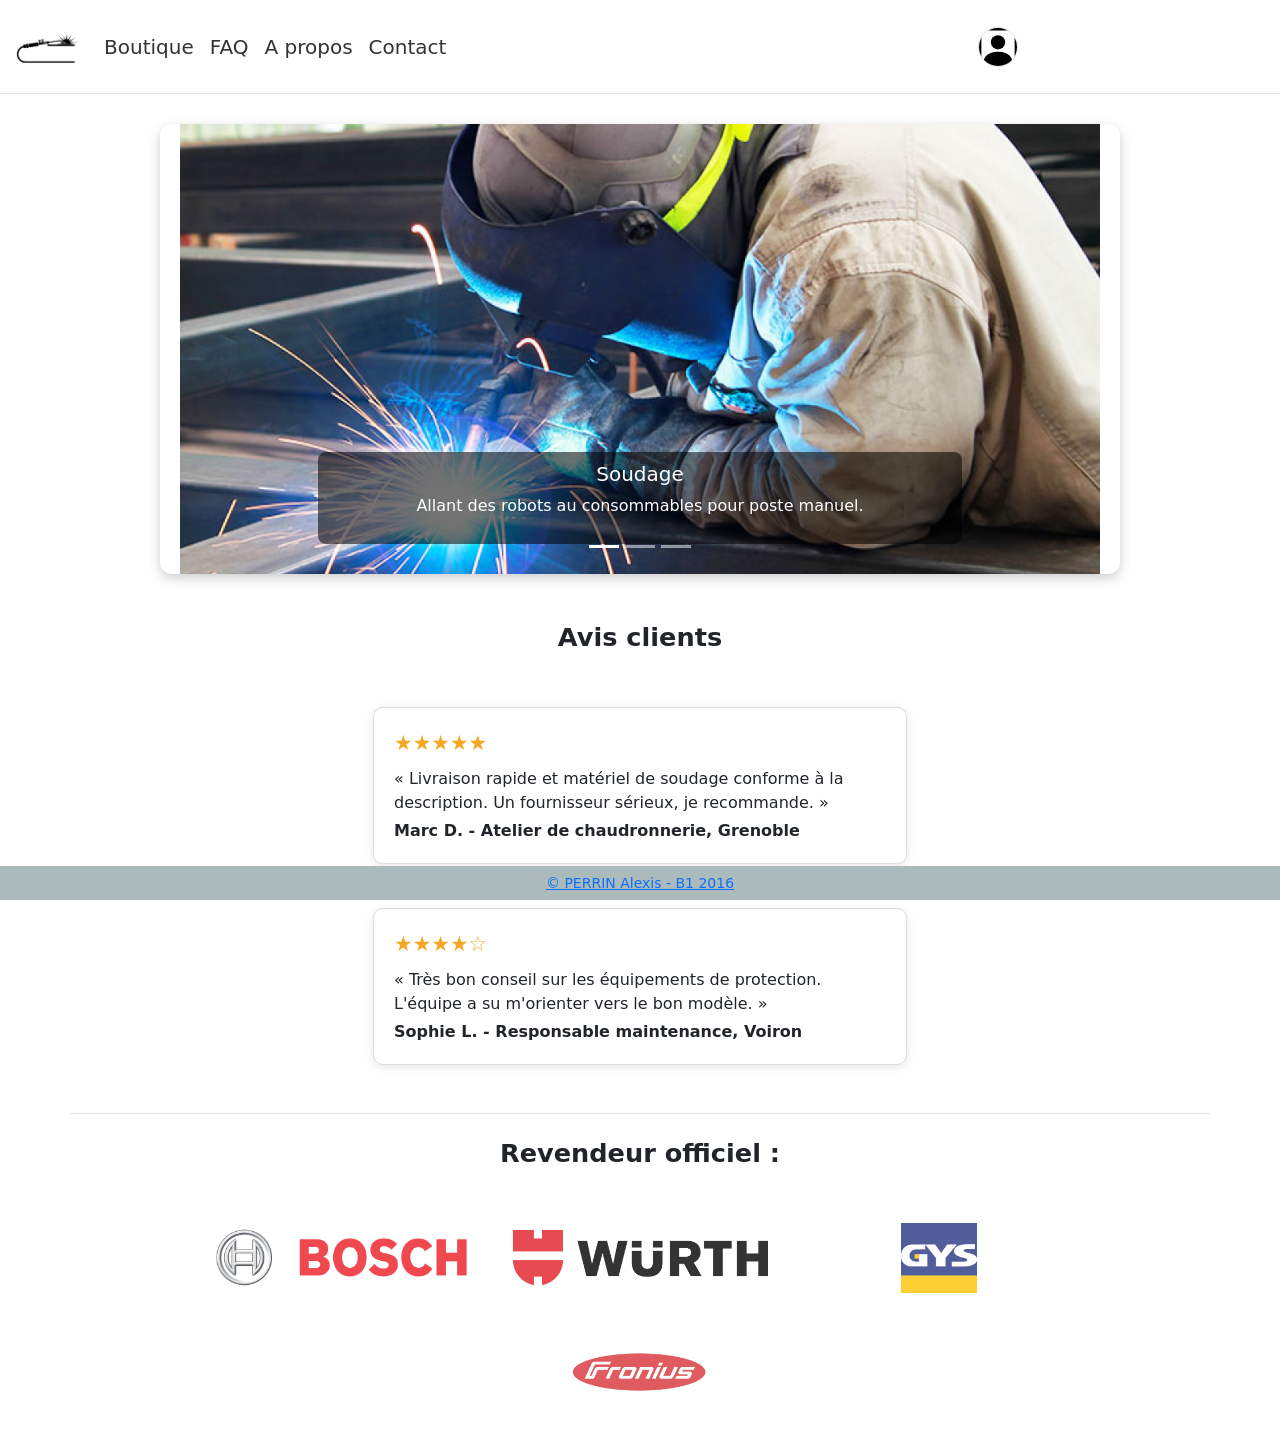
==== index.html @ fffde524 "Création du repository avec le projet finis" ====
<!DOCTYPE html>
<html lang="fr">

<head>
  <meta charset="UTF-8">
  <meta name="viewport" content="width=device-width, initial-scale=1.0">
  <title>Isère Industrie</title>
  <link href="https://cdn.jsdelivr.net/npm/bootstrap@5.3.8/dist/css/bootstrap.min.css" rel="stylesheet"
    integrity="sha384-sRIl4kxILFvY47J16cr9ZwB07vP4J8+LH7qKQnuqkuIAvNWLzeN8tE5YBujZqJLB" crossorigin="anonymous">
  <link rel="stylesheet" href="pages/style/styles_index.css" />
</head>


<body>

  <nav class="navbar navbar-expand-lg bg-body-tertiary">
    <div class="container-fluid">
      <a class="navbar-brand" href="index.html" title="Accueil">
        <img src="pages/style/images/logo.png" alt="Accueil" width="192" height="192"
          class="d-inline-block align-text-top">
      </a>
      <div class="collapse navbar-collapse" id="navbarNav">
        <ul class="navbar-nav me-auto">
          <li class="nav-item">
            <a class="nav-link" href="pages/boutique.html">Boutique</a>
          </li>
          <li class="nav-item">
            <a class="nav-link" href="pages/faq.html">FAQ</a>
          </li>
          <li class="nav-item">
            <a class="nav-link" href="pages/a_propos.html">A propos</a>
          </li>
          <li class="nav-item">
            <a class="nav-link" href="pages/contact.html">Contact</a>
          </li>
        </ul>
        <div class="container-fluid">
          <a href="pages/connexion.html" class="ms-lg-auto" title="Se connecter">
            <img src="pages/style/images/avatar.svg" alt="Connection" width="36" height="36"
              class="rounded-circle border">
          </a>
        </div>
      </div>
    </div>
  </nav>

  <div class="carousel container-fluid">
    <div id="carouselExampleCaptions" class="carousel slide">
      <div class="carousel-indicators">
        <button type="button" data-bs-target="#carouselExampleCaptions" data-bs-slide-to="0" class="active"
          aria-current="true" aria-label="Slide 1"></button>
        <button type="button" data-bs-target="#carouselExampleCaptions" data-bs-slide-to="1"
          aria-label="Slide 2"></button>
        <button type="button" data-bs-target="#carouselExampleCaptions" data-bs-slide-to="2"
          aria-label="Slide 3"></button>
      </div>
      <div class="carousel-inner">
        <div class="carousel-item active">
          <img src="pages/style/images/soudeur.jpg" class="d-block w-100" alt="soudeur">
          <div class="carousel-caption d-none d-md-block">
            <h5>Soudage</h5>
            <p>Allant des robots au consommables pour poste manuel.</p>
          </div>
        </div>
        <div class="carousel-item">
          <img src="pages/style/images/oxycoupage.jpg" class="d-block w-100" alt="oxycoupage">
          <div class="carousel-caption d-none d-md-block">
            <h5>Découpe</h5>
            <p>Oxycoupage, plasma, meule, ...
              du matériel et des références solides et éprouvées.
            </p>
          </div>
        </div>
        <div class="carousel-item">
          <img src="pages/style/images/condition difficile.jpg" class="d-block w-100" alt="condition difficile">
          <div class="carousel-caption d-none d-md-block">
            <h5>Sécurité</h5>
            <p>Tout le nécessaire de protection pour le travail en condition dégradé, difficile voir extrême.</p>
          </div>
        </div>
      </div>
    </div>
  </div>

  <section class="avis container my-5">
    <h2 class="text-center mb-4">Avis clients</h2>
    <div class="row g-4">
      <div class="col-md-6">
        <div class="card h-100 avis-card">
          <div class="card-body">
            <div class="avis-etoiles" aria-label="5 étoiles sur 5">★★★★★</div>
            <p class="card-text">« Livraison rapide et matériel de soudage conforme à la description. Un fournisseur sérieux, je recommande. »</p>
            <p class="avis-auteur mb-0">Marc D. - Atelier de chaudronnerie, Grenoble</p>
          </div>
        </div>
      </div>
      <div class="col-md-6">
        <div class="card h-100 avis-card">
          <div class="card-body">
            <div class="avis-etoiles" aria-label="4 étoiles sur 5">★★★★☆</div>
            <p class="card-text">« Très bon conseil sur les équipements de protection. L'équipe a su m'orienter vers le bon modèle. »</p>
            <p class="avis-auteur mb-0">Sophie L. - Responsable maintenance, Voiron</p>
          </div>
        </div>
      </div>
    </div>
  </section>

  <section class="revendeur container my-5">
    <h2 class="revendeur-titre text-center mb-4">Revendeur officiel :</h2>
    <div class="row g-4 align-items-center text-center">
      <div class="col-6 col-md-3">
        <img src="pages/style/images/logobosch.png" alt="logo bosch" class="revendeur-logo">
      </div>
      <div class="col-6 col-md-3">
        <img src="pages/style/images/logowurth.webp" alt="logo würth" class="revendeur-logo">
      </div>
      <div class="col-6 col-md-3">
        <img src="pages/style/images/logogys.png" alt="logo gys" class="revendeur-logo">
      </div>
      <div class="col-6 col-md-3">
        <img src="pages/style/images/logofronius.png" alt="logo fronius" class="revendeur-logo">
      </div>
    </div>
  </section>

  <footer>
    <a href="pages/contact.html">
      <small>&copy PERRIN Alexis - B1 2016 </small>
    </a>
  </footer>

      <script src="https://cdn.jsdelivr.net/npm/bootstrap@5.3.8/dist/js/bootstrap.bundle.min.js"
        integrity="sha384-FKyoEForCGlyvwx9Hj09JcYn3nv7wiPVlz7YYwJrWVcXK/BmnVDxM+D2scQbITxI"
        crossorigin="anonymous"></script>
</body>

</html>
---- pages/style/styles_index.css ----
.navbar {
  background-color: #ffffff !important;
  border-bottom: 1px solid #e5e5e5;
  padding: 0.5rem 0;
}

.navbar>.container-fluid {
  padding-left: 1rem;
  padding-right: 0;
}

.navbar-brand img {
  width: 64px;
  height: 64px;
  object-fit: contain;
}

.navbar-nav .nav-link {
  color: #333;
  font-weight: 500;
  font-size: 1.25rem;
  padding: 0.5rem 1rem;
}

.navbar-collapse>.container-fluid {
  flex: 0 0 auto;
  width: auto;
  margin-left: auto;
  padding: 0;
}

.navbar-collapse>.container-fluid a {
  display: block;
}

.navbar-collapse>.container-fluid img {
  width: 40px;
  height: 40px;
  margin-right: 0;
  border: 1px solid #ddd;
}

.navbar-collapse>.container-fluid img:hover {
  transform: scale(1.08);
}

.carousel {
  max-width: 1000px;
  margin: 30px auto;
  padding: 0 20px;
}

#carouselExampleCaptions {
  border-radius: 12px;
  overflow: hidden;
  box-shadow: 0 4px 12px rgba(0, 0, 0, 0.2);
}

#carouselExampleCaptions .carousel-item img {
  height: 450px;
  object-fit: cover;
}

#carouselExampleCaptions .carousel-caption {
  background: rgba(0, 0, 0, 0.55);
  border-radius: 8px;
  padding: 10px 20px;
  bottom: 30px;
}

.avis h2,
.revendeur-titre {
  font-size: 1.6rem;
  font-weight: 600;
}

.avis-card {
  border: 1px solid #dee2e6;
  border-radius: 10px;
  box-shadow: 0 2px 8px rgba(0, 0, 0, 0.06);
}

.avis-etoiles {
  color: #f5a623;
  font-size: 1.3rem;
  margin-bottom: 0.5rem;
}

.avis-auteur {
  font-weight: 600;
}

.revendeur {
  padding-top: 1.5rem;
  border-top: 1px solid #dee2e6;
}

.revendeur-logo {
  max-width: 100%;
  height: 70px;
  object-fit: contain;
  opacity: 0.8;
  transition: filter 0.2s, opacity 0.2s;
}

#boutique .card {
  width: 100%;
  margin: 0 0 20px 0;
  border-radius: 0;
}

#boutique .card-img-top {
  width: 100%;
  height: 300px;
  object-fit: contain;
  object-position: center;
  background-color: #f2f2f2;
}

#boutique .card-body {
  padding: 20px 40px;
}

#boutique .card-title {
  font-size: 1.8rem;
  margin-bottom: 15px;
}

#boutique .card-text {
  margin: 4px 0;
}

#boutique .card-body a {
  display: inline-block;
  margin-top: 15px;
}


.card {
  width: 100%;
  border: 1px solid #ddd;
  border-radius: 10px;
  overflow: hidden;
  box-shadow: 0 2px 8px rgba(0, 0, 0, 0.1);
}

.card-img-top {
  width: 100%;
  height: 300px;
  object-fit: cover;
  /* évite que l'image soit déformée */
  display: block;
}

.card-body {
  padding: 20px;
}

.card-title {
  margin-bottom: 15px;
}

.card-text {
  margin: 4px 0;
}

.prix {
  font-size: 1.8rem;
  font-weight: 700;
  color: #d62828;
  margin: 15px 0;
}

.card-body a {
  display: inline-block;
  margin-top: 15px;
  text-decoration: none;
  font-weight: bold;
}


.row {
  display: flex;
  flex-wrap: wrap;
  justify-content: center;
  gap: 20px;
  margin: 30px 0;
}

.accordion {
  max-width: 700px;
  margin: 40px auto;
  font-family: Arial, sans-serif;
}

.accordion-item {
  border: 1px solid #dee2e6;
  border-radius: 8px;
  margin-bottom: 10px;
  background-color: #fff;
  overflow: hidden;
}

.accordion-header {
  display: flex;
  justify-content: space-between;
  align-items: center;
  padding: 16px 20px;
  font-weight: bold;
  color: #212529;
  cursor: pointer;
  transition: background-color 0.2s;
}

.accordion-header:hover {
  background-color: #f1f3f5;
}

.accordion-icon {
  width: 18px;
  height: 18px;
  flex-shrink: 0;
  margin-left: 15px;
  transition: transform 0.3s;
}

.accordion-item[open] .accordion-icon {
  transform: rotate(180deg);
}

.accordion-item[open] .accordion-header {
  background-color: #f8f9fa;
  border-bottom: 1px solid #dee2e6;
}

.accordion-body {
  padding: 16px 20px;
  line-height: 1.6;
  color: #495057;
}

#apropos center {
  display: block;
  padding: 40px 16px;
}

#apropos section.apropos-paragraph {
  max-width: 800px;
  margin: 0 auto 60px;
  padding: 32px;
  background: #ffffff;
  border-radius: 12px;
  box-shadow: 0 4px 16px rgba(0, 0, 0, 0.08);
  text-align: center;
}

#apropos .apropos-paragraph-title {
  position: relative;
  margin-bottom: 28px;
  padding-bottom: 12px;
  font-size: 2rem;
  font-weight: 700;
}


#apropos p.apropos-paragraph {
  margin-bottom: 16px;
  font-size: 1.05rem;
  line-height: 1.7;
  color: #444;
}

#apropos .minimap {
  max-width: 800px;
  margin: 0 auto 60px;
}

#apropos .minimap-title {
  margin-bottom: 24px;
  font-size: 1.6rem;
  font-weight: 700;
}

#apropos .minimap-card {
  overflow: hidden;
  border-radius: 12px;
  box-shadow: 0 4px 16px rgba(0, 0, 0, 0.12);
}

#apropos .minimap-card iframe {
  display: block;
  width: 100%;
  height: 400px;
}

#apropos .minimap-address {
  margin-top: 16px;
  font-weight: 600;
  color: #555;
}

#apropos section.contact {
  margin-bottom: 40px;
}

#apropos section.contact a {
  display: inline-flex;
  align-items: center;
  gap: 16px;
  flex-wrap: wrap;
  justify-content: center;
  text-decoration: none;
}

#apropos section.contact .btn-link {
  font-size: 1.2rem;
  font-weight: 600;
}

#apropos section.contact .btn-solid {
  padding: 12px 28px;
  background: #0d6efd;
  color: #fff;
  border: none;
  border-radius: 8px;
  font-weight: 600;
  cursor: pointer;
  transition: background 0.2s, transform 0.2s;
}

#apropos section.contact .btn-solid:hover {
  background: #0a58ca;
  transform: translateY(-2px);
}

#contact form {
  max-width: 600px;
  margin: 2rem auto;
  padding: 2rem;
  background-color: #ffffff;
  border: 1px solid #e5e5e5;
  border-radius: 16px;
  box-shadow: 0 4px 14px rgba(0, 0, 0, 0.08);
}

#contact form ul {
  list-style: none;
  margin: 0;
  padding: 0;
}

#contact form li {
  margin-bottom: 1.25rem;
}

#contact form label {
  display: inline-block;
  margin-bottom: 0.4rem;
  font-size: 0.9rem;
  font-weight: 600;
  letter-spacing: 0.04em;
  color: #333;
}

#contact form input[type="text"],
#contact form input[type="email"],
#contact form textarea {
  width: 100%;
  padding: 0.7rem 0.9rem;
  font-family: inherit;
  font-size: 1rem;
  color: #333;
  background-color: #fafafa;
  border: 1px solid #ccc;
  border-radius: 8px;
  transition: border-color 0.2s ease, box-shadow 0.2s ease;
}

#contact form textarea {
  resize: vertical;
}

#contact form input:focus,
#contact form textarea:focus {
  outline: none;
  background-color: #fff;
  border-color: #0d6efd;
  box-shadow: 0 0 0 3px rgba(13, 110, 253, 0.15);
}

#contact form button[type="submit"] {
  display: block;
  width: 100%;
  padding: 0.8rem;
  font-size: 1.05rem;
  font-weight: 600;
  color: #fff;
  background-color: #0d6efd;
  border: none;
  border-radius: 8px;
  cursor: pointer;
  transition: background-color 0.2s ease, transform 0.1s ease;
}

#contact form button[type="submit"]:hover {
  background-color: #0b5ed7;
}

#contact form button[type="submit"]:active {
  transform: scale(0.98);
}


#connexion form {
  max-width: 450px;
  margin: 2rem auto;
  padding: 2rem;
  background-color: #ffffff;
  border: 1px solid #e5e5e5;
  border-radius: 16px;
  box-shadow: 0 4px 14px rgba(0, 0, 0, 0.08);
}

#connexion .formconnection {
  margin-bottom: 1.25rem;
}


#connexion .formconnection label {
  display: block;
  margin-bottom: 0.4rem;
  font-size: 0.9rem;
  font-weight: 600;
  letter-spacing: 0.04em;
  color: #333;
}


#connexion form input[type="email"],
#connexion form input[type="password"] {
  width: 100%;
  padding: 0.7rem 0.9rem;
  font-family: inherit;
  font-size: 1rem;
  color: #333;
  background-color: #fafafa;
  border: 1px solid #ccc;
  border-radius: 8px;
  transition: border-color 0.2s ease, box-shadow 0.2s ease;
}

#connexion .formconnection:has(input[type="checkbox"]) {
  display: flex;
  align-items: center;
  gap: 0.5rem;
}

#connexion .formconnection:has(input[type="checkbox"]) label {
  display: inline;
  margin-bottom: 0;
  font-weight: 400;
  letter-spacing: normal;
  cursor: pointer;
}

#connexion form input[type="checkbox"] {
  width: 1.1rem;
  height: 1.1rem;
  cursor: pointer;
  accent-color: #0d6efd;
}


#connexion form button[type="submit"] {
  display: block;
  width: 100%;
  padding: 0.8rem;
  font-size: 1.05rem;
  font-weight: 600;
  color: #fff;
  background-color: #0d6efd;
  border: none;
  border-radius: 8px;
  cursor: pointer;
  transition: background-color 0.2s ease, transform 0.1s ease;
}

#connexion form button[type="submit"]:hover {
  background-color: #0b5ed7;
}

#connexion form button[type="submit"]:active {
  transform: scale(0.98);
}

footer {
  position: fixed;
  bottom: 0;
  left: 0;
  width: 100%;
  text-align: center;
  padding: 5px;
  background-color: #abbaba;
  color: black;
}
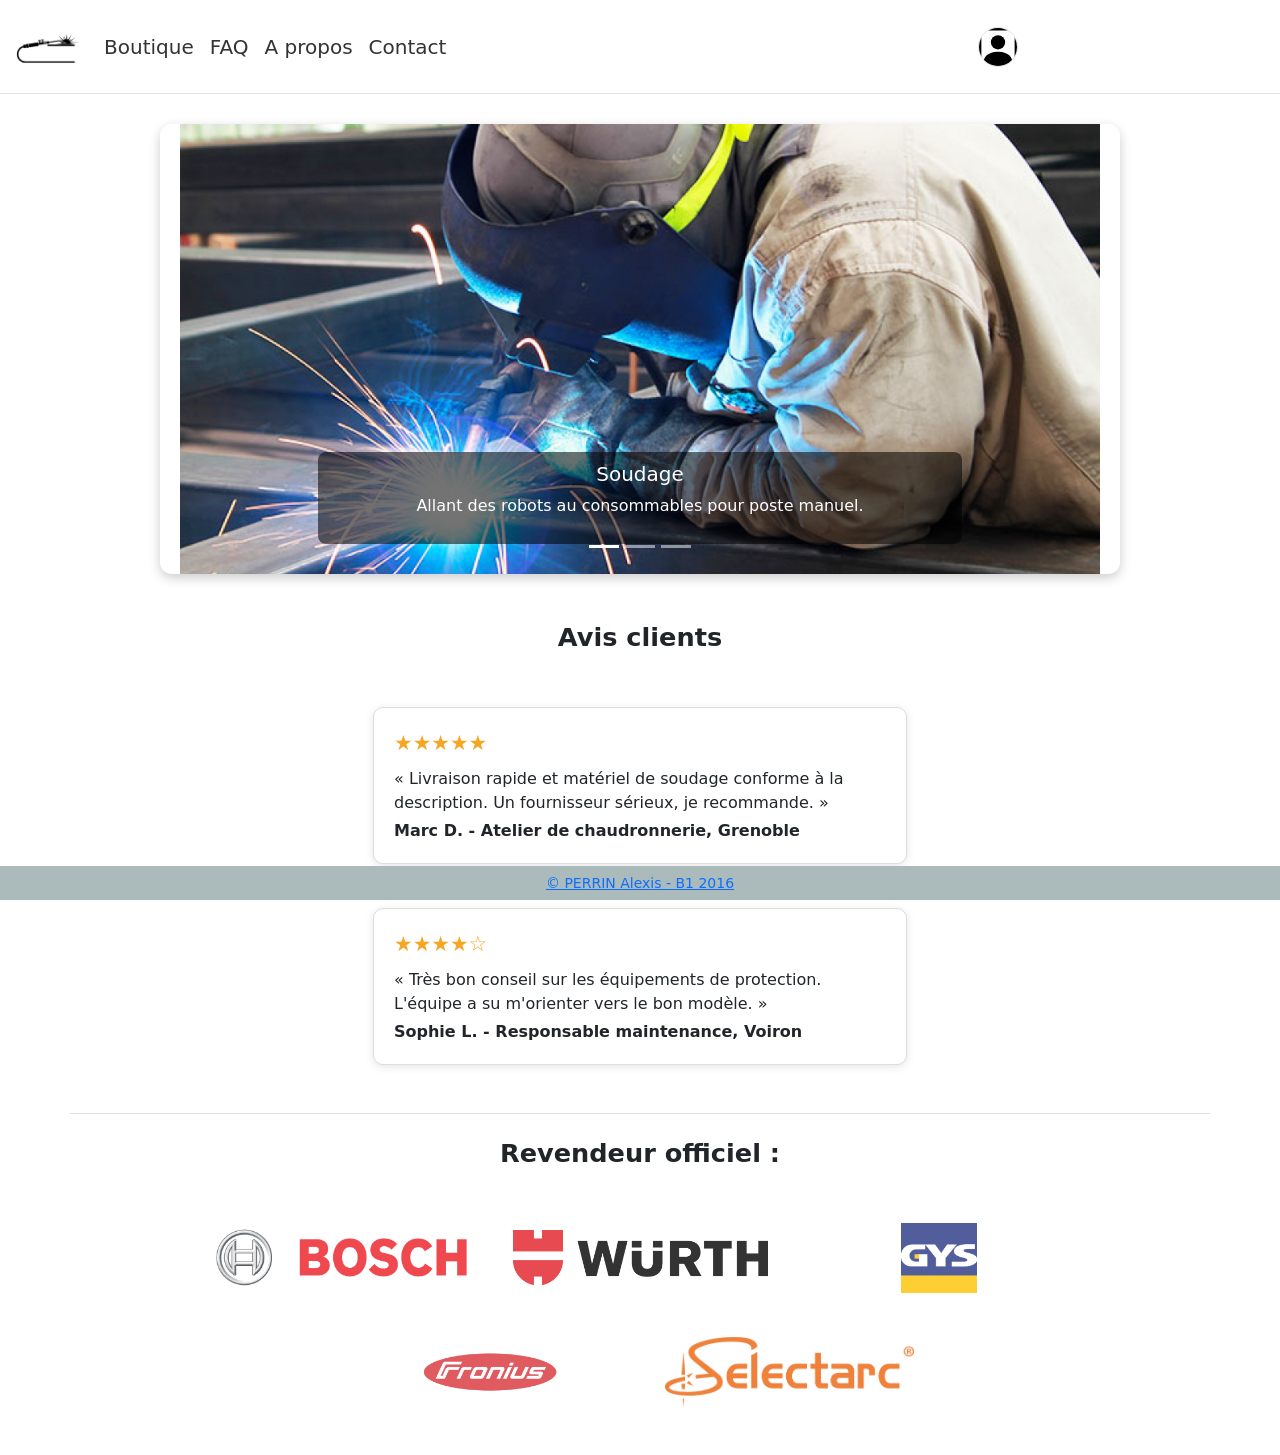
==== commit 2b0a5a0a: "ajout du 5e logo sur la page d'accueil" ====
--- a/index.html
+++ b/index.html
@@ -89,7 +89,8 @@
         <div class="card h-100 avis-card">
           <div class="card-body">
             <div class="avis-etoiles" aria-label="5 étoiles sur 5">★★★★★</div>
-            <p class="card-text">« Livraison rapide et matériel de soudage conforme à la description. Un fournisseur sérieux, je recommande. »</p>
+            <p class="card-text">« Livraison rapide et matériel de soudage conforme à la description. Un fournisseur
+              sérieux, je recommande. »</p>
             <p class="avis-auteur mb-0">Marc D. - Atelier de chaudronnerie, Grenoble</p>
           </div>
         </div>
@@ -98,7 +99,8 @@
         <div class="card h-100 avis-card">
           <div class="card-body">
             <div class="avis-etoiles" aria-label="4 étoiles sur 5">★★★★☆</div>
-            <p class="card-text">« Très bon conseil sur les équipements de protection. L'équipe a su m'orienter vers le bon modèle. »</p>
+            <p class="card-text">« Très bon conseil sur les équipements de protection. L'équipe a su m'orienter vers le
+              bon modèle. »</p>
             <p class="avis-auteur mb-0">Sophie L. - Responsable maintenance, Voiron</p>
           </div>
         </div>
@@ -121,6 +123,9 @@
       <div class="col-6 col-md-3">
         <img src="pages/style/images/logofronius.png" alt="logo fronius" class="revendeur-logo">
       </div>
+      <div class="col-6 col-md-3">
+        <img src="pages/style/images/logoselectarc.png" alt="logo selectarc" class="revendeur-logo">
+      </div>
     </div>
   </section>
 
@@ -130,9 +135,9 @@
     </a>
   </footer>
 
-      <script src="https://cdn.jsdelivr.net/npm/bootstrap@5.3.8/dist/js/bootstrap.bundle.min.js"
-        integrity="sha384-FKyoEForCGlyvwx9Hj09JcYn3nv7wiPVlz7YYwJrWVcXK/BmnVDxM+D2scQbITxI"
-        crossorigin="anonymous"></script>
+  <script src="https://cdn.jsdelivr.net/npm/bootstrap@5.3.8/dist/js/bootstrap.bundle.min.js"
+    integrity="sha384-FKyoEForCGlyvwx9Hj09JcYn3nv7wiPVlz7YYwJrWVcXK/BmnVDxM+D2scQbITxI"
+    crossorigin="anonymous"></script>
 </body>
 
 </html>
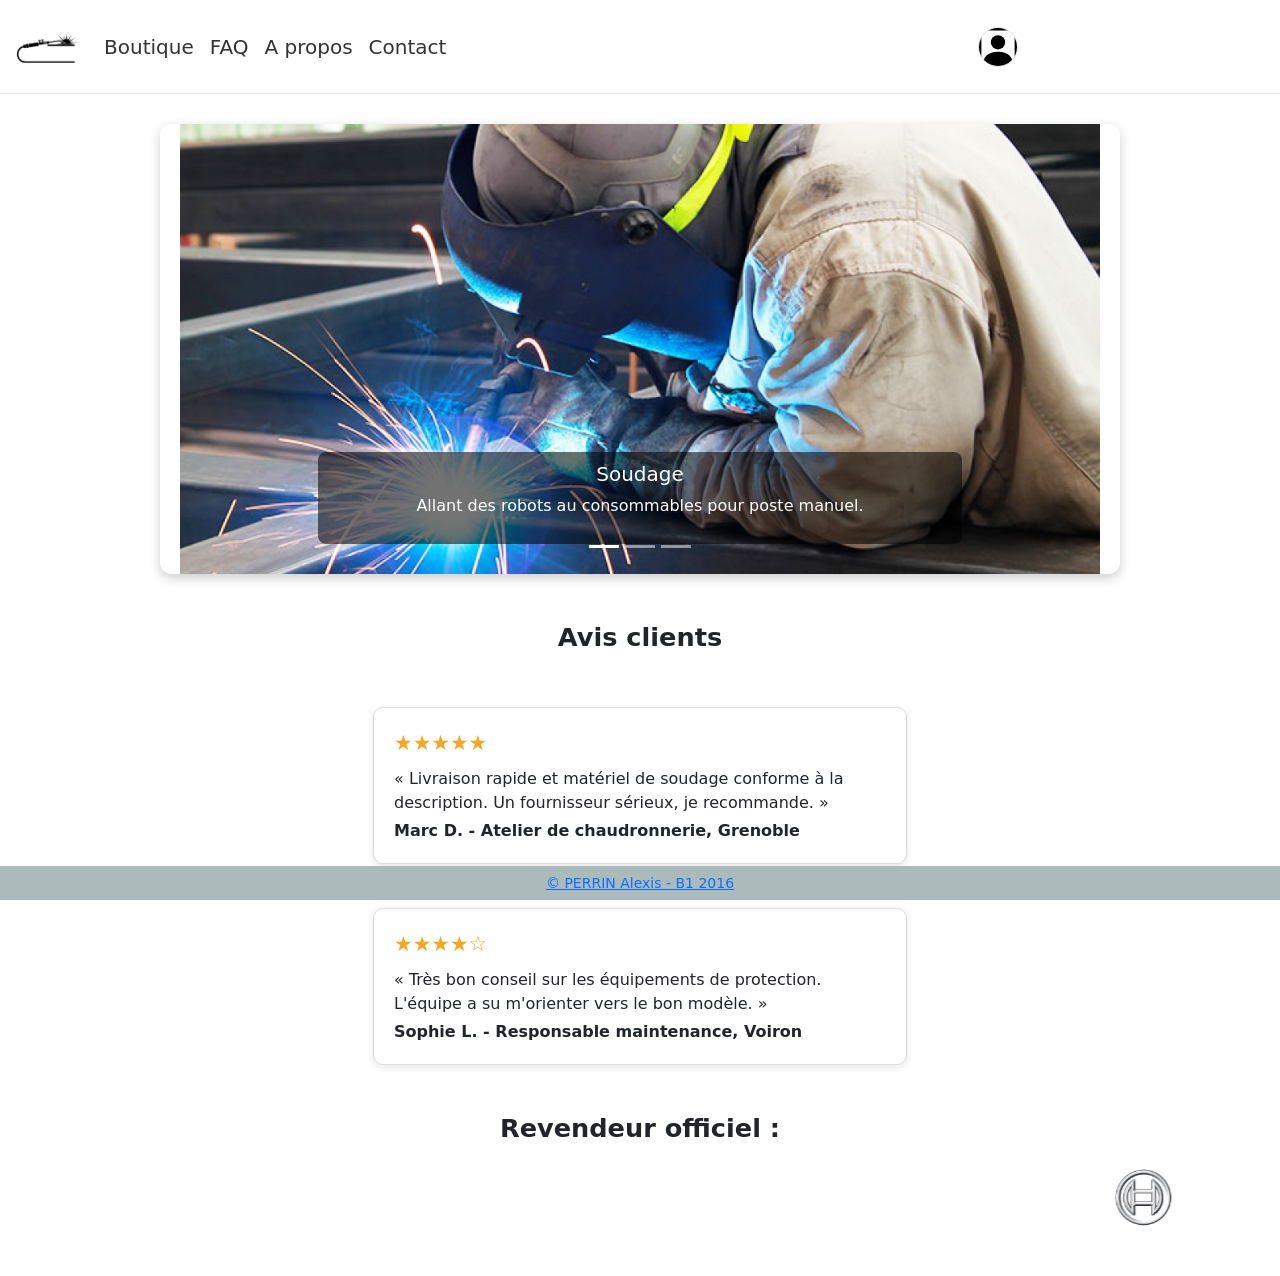
==== commit c282dab1: "remplacement de la section revendeur par un défilement d'image" ====
--- a/index.html
+++ b/index.html
@@ -110,23 +110,13 @@
 
   <section class="revendeur container my-5">
     <h2 class="revendeur-titre text-center mb-4">Revendeur officiel :</h2>
-    <div class="row g-4 align-items-center text-center">
-      <div class="col-6 col-md-3">
-        <img src="pages/style/images/logobosch.png" alt="logo bosch" class="revendeur-logo">
-      </div>
-      <div class="col-6 col-md-3">
-        <img src="pages/style/images/logowurth.webp" alt="logo würth" class="revendeur-logo">
-      </div>
-      <div class="col-6 col-md-3">
-        <img src="pages/style/images/logogys.png" alt="logo gys" class="revendeur-logo">
-      </div>
-      <div class="col-6 col-md-3">
-        <img src="pages/style/images/logofronius.png" alt="logo fronius" class="revendeur-logo">
-      </div>
-      <div class="col-6 col-md-3">
-        <img src="pages/style/images/logoselectarc.png" alt="logo selectarc" class="revendeur-logo">
-      </div>
-    </div>
+    <marquee>
+      <img src="pages/style/images/logobosch.png" alt="logo bosch" class="revendeur-logo">
+      <img src="pages/style/images/logowurth.webp" alt="logo würth" class="revendeur-logo">
+      <img src="pages/style/images/logogys.png" alt="logo gys" class="revendeur-logo">
+      <img src="pages/style/images/logofronius.png" alt="logo fronius" class="revendeur-logo">
+      <img src="pages/style/images/logoselectarc.png" alt="logo selectarc" class="revendeur-logo">
+    </marquee>
   </section>
 
   <footer>
--- a/pages/style/styles_index.css
+++ b/pages/style/styles_index.css
@@ -90,17 +90,15 @@
   font-weight: 600;
 }
 
-.revendeur {
-  padding-top: 1.5rem;
-  border-top: 1px solid #dee2e6;
+.revendeur marquee {
+  display: block;
 }
 
 .revendeur-logo {
-  max-width: 100%;
-  height: 70px;
-  object-fit: contain;
-  opacity: 0.8;
-  transition: filter 0.2s, opacity 0.2s;
+  height: 60px;
+  width: auto;
+  margin: 0 40px;
+  vertical-align: middle;
 }
 
 #boutique .card {
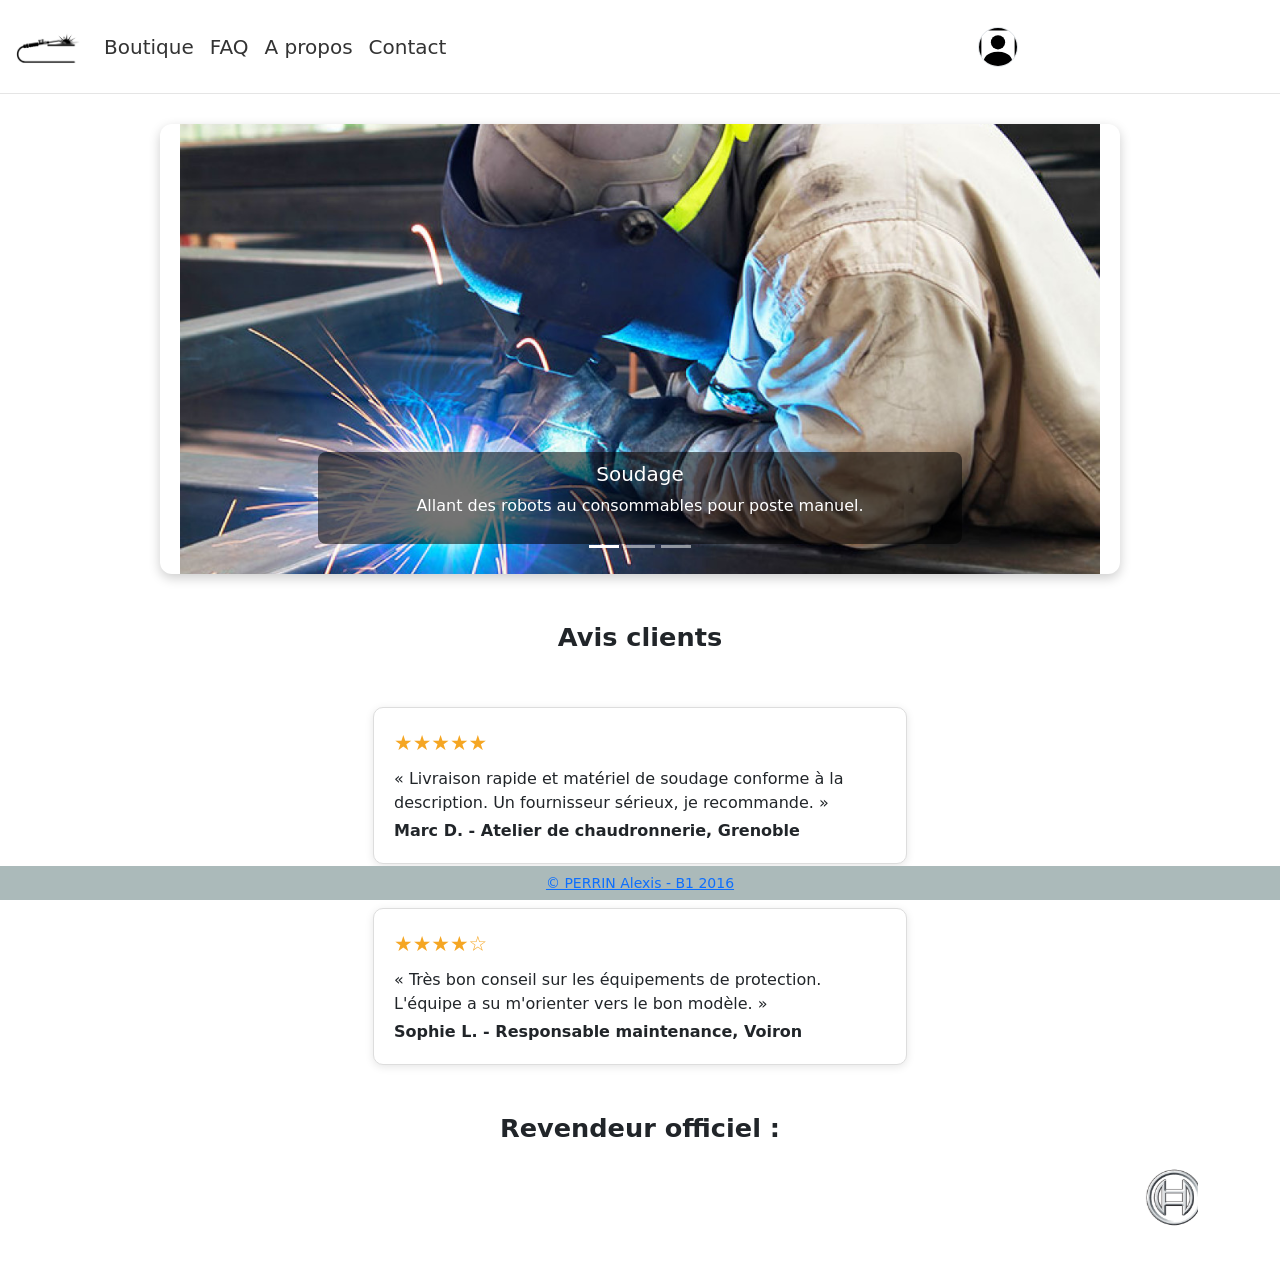
==== commit 2d7ee8da: "correction de syntaxe mineur" ====
--- a/index.html
+++ b/index.html
@@ -72,7 +72,7 @@
           </div>
         </div>
         <div class="carousel-item">
-          <img src="pages/style/images/condition difficile.jpg" class="d-block w-100" alt="condition difficile">
+          <img src="pages/style/images/condition_difficile.jpg" class="d-block w-100" alt="condition difficile">
           <div class="carousel-caption d-none d-md-block">
             <h5>Sécurité</h5>
             <p>Tout le nécessaire de protection pour le travail en condition dégradé, difficile voir extrême.</p>
@@ -121,7 +121,7 @@
 
   <footer>
     <a href="pages/contact.html">
-      <small>&copy PERRIN Alexis - B1 2016 </small>
+      <small>&copy; PERRIN Alexis - B1 2016 </small>
     </a>
   </footer>
 
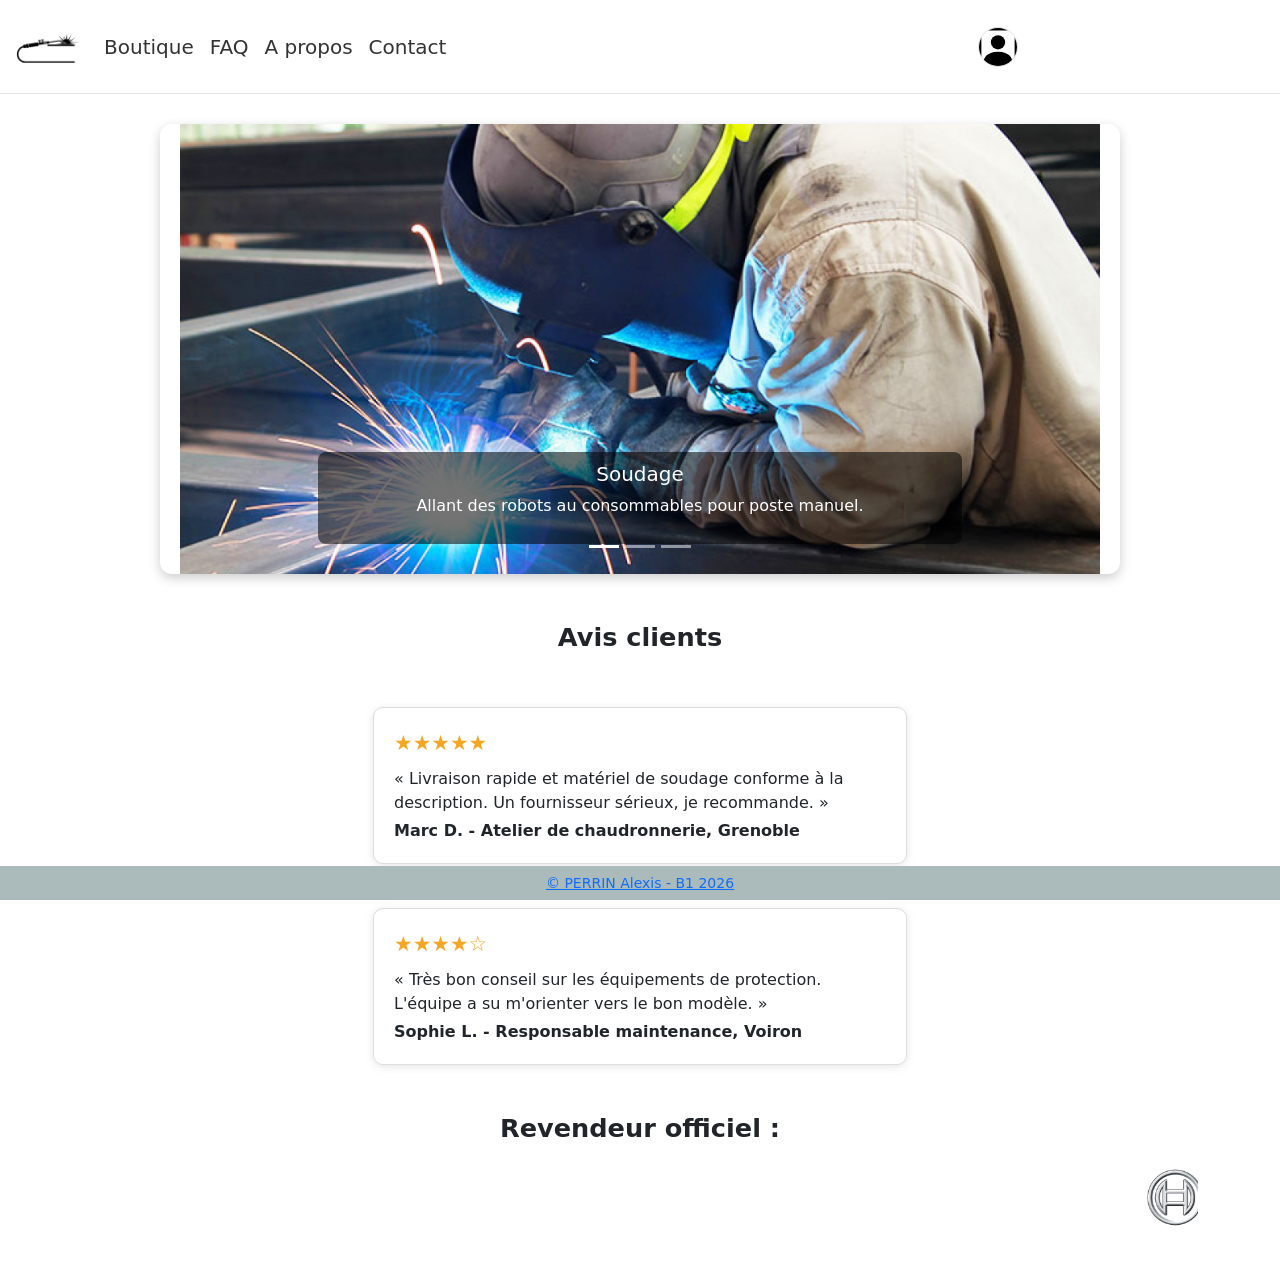
==== commit e7149439: "renommage d'une image et correction du 2016 footer" ====
--- a/index.html
+++ b/index.html
@@ -121,7 +121,7 @@
 
   <footer>
     <a href="pages/contact.html">
-      <small>&copy; PERRIN Alexis - B1 2016 </small>
+      <small>&copy; PERRIN Alexis - B1 2026 </small>
     </a>
   </footer>
 
